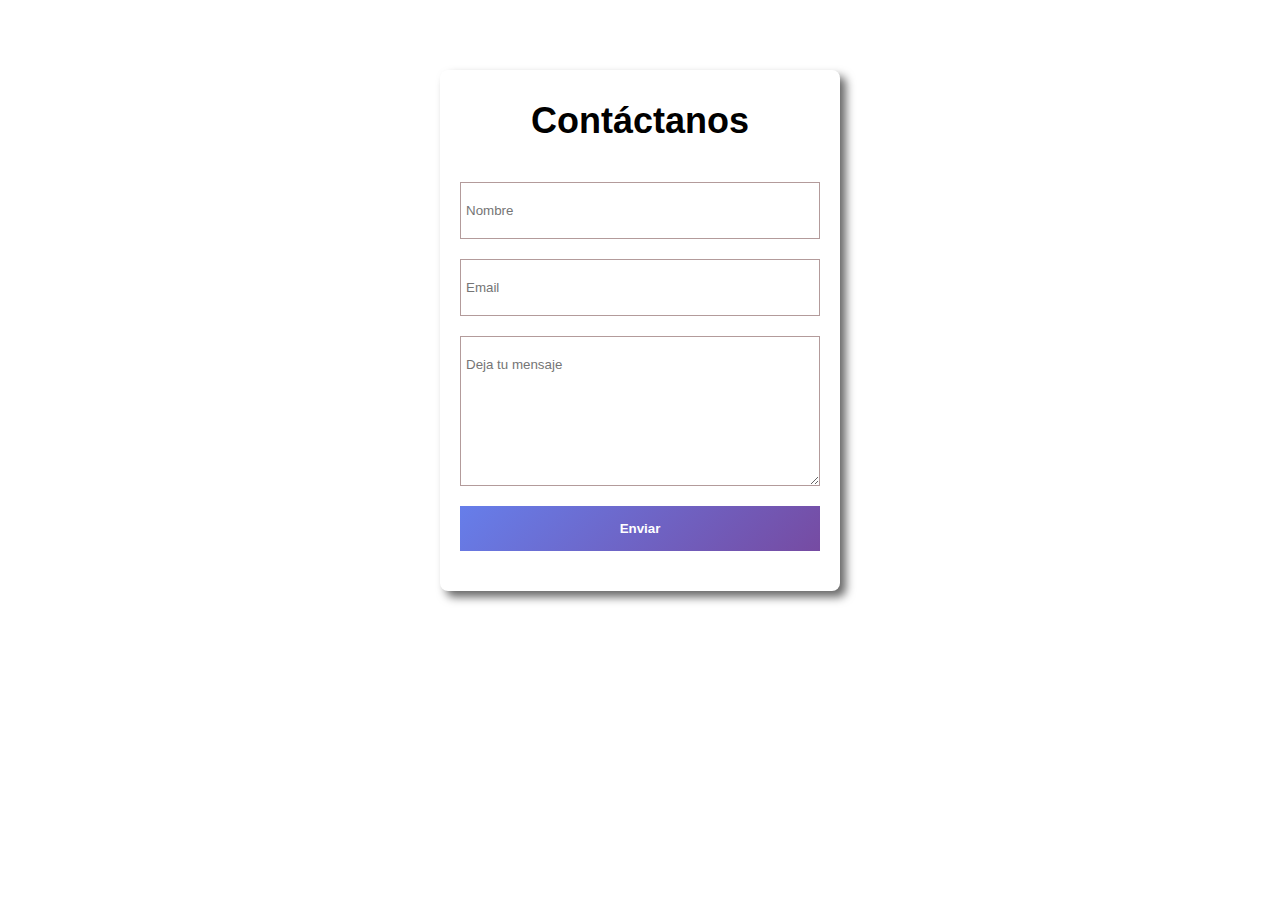
==== david-Concactado/index.html @ 4904a08d "Subiendo Carpeta david-Concactado" ====
<!DOCTYPE html>
<html>
<head>
    <meta charset="UTF-8">
    <meta name="viewport" content="width=device-width, initial-scale=1.0">
    <link rel="stylesheet" href="style.css">
    <title>david-Contácta</title>
</head>
<body>
    <form class="form">
        <h2 class="form__title">Contáctanos</h2>
        <input type="text" class="form_email input" placeholder="Nombre">
        <input type="email" class="form_email input" placeholder="Email">
        <textarea class="form__message input"placeholder="Deja tu mensaje"></textarea>
        <input type="submit" value="Enviar" class="form__submit">
    </form>
</body>
</html>
---- david-Concactado/style.css ----
@import url('https://fonts.googleapis.com/css2?family=Raleway:ital,wght@0,100..900;1,100..900&family=Rubik+Burned&display=swap');


  
:root{
    --gradient:linear-gradient(135deg, #667eea 0%, #764ba2 100%);
    --gradient1:linear-gradient(135deg, #667eea86 0%, #764ba28e 100%);
    --url-imag:url("img/rosa-formas-curvas.jpg");
    --box-shadow:6px 6px 10px rgb(0,0,0,.6);
    --width:100%;
    --radius:8px;

}
*{
    margin: 0;
    padding: 0;
    box-sizing: border-box;
}

body{
    min-width: 100vh;
    background-image: var(--url-imag);
    background-size: cover;
    background-position: center;
    /* font-family: "Rubik Burned", system-ui; */
    font-family: sans-serif; 
    font-weight: 400;
    font-style: normal;
    font-size: 24px;
    
}

.form{
    width: 400px;
    background: #fff;
    margin: 70px auto;
    padding: 30px 20px 40px 20px;
    text-align: center;
    border-radius: var(--radius);
    box-shadow: var(--box-shadow);
    overflow: hidden;
}

.input{
    width: var(--width);
    padding: 20px 5px;
    display: block;
    margin-bottom: 20px;
    border: 1px solid #b39b9b;
    outline: none;
}

.form__title{
    margin-bottom: 40px;

}

.form__message{
    /* font-family: "Rubik Burned", system-ui; */
    font-family: sans-serif;
    max-width:var(--width);
    min-width: var(--width);
    min-height: 150px;
    max-height: 150px;
}

.form__submit{
    display: block;
    width: var(--width);
    background-image: var(--gradient);
    padding: 15px 30px;
    border: none;
    color: #fff;
    font-weight: 700;
    cursor: pointer;

}

.form__submit:hove{
    background-image: var(--gradient1);
    transition: background-image .3s;

}

@media screen and (max-width:768px){
    body{
        padding: 60px 0;
        background-repeat: no-repeat;
    }
    .form{
        margin: 0 auto;
    }
    
}


@media screen and (max-width:400px){
    body{
        padding: 40px 0;
    }
    .form{
        width: 90%;

    }
    .form__title{
        font-size: 1.5rem;
    }
    .form__submit{
        font-size: 16px;
    }

}
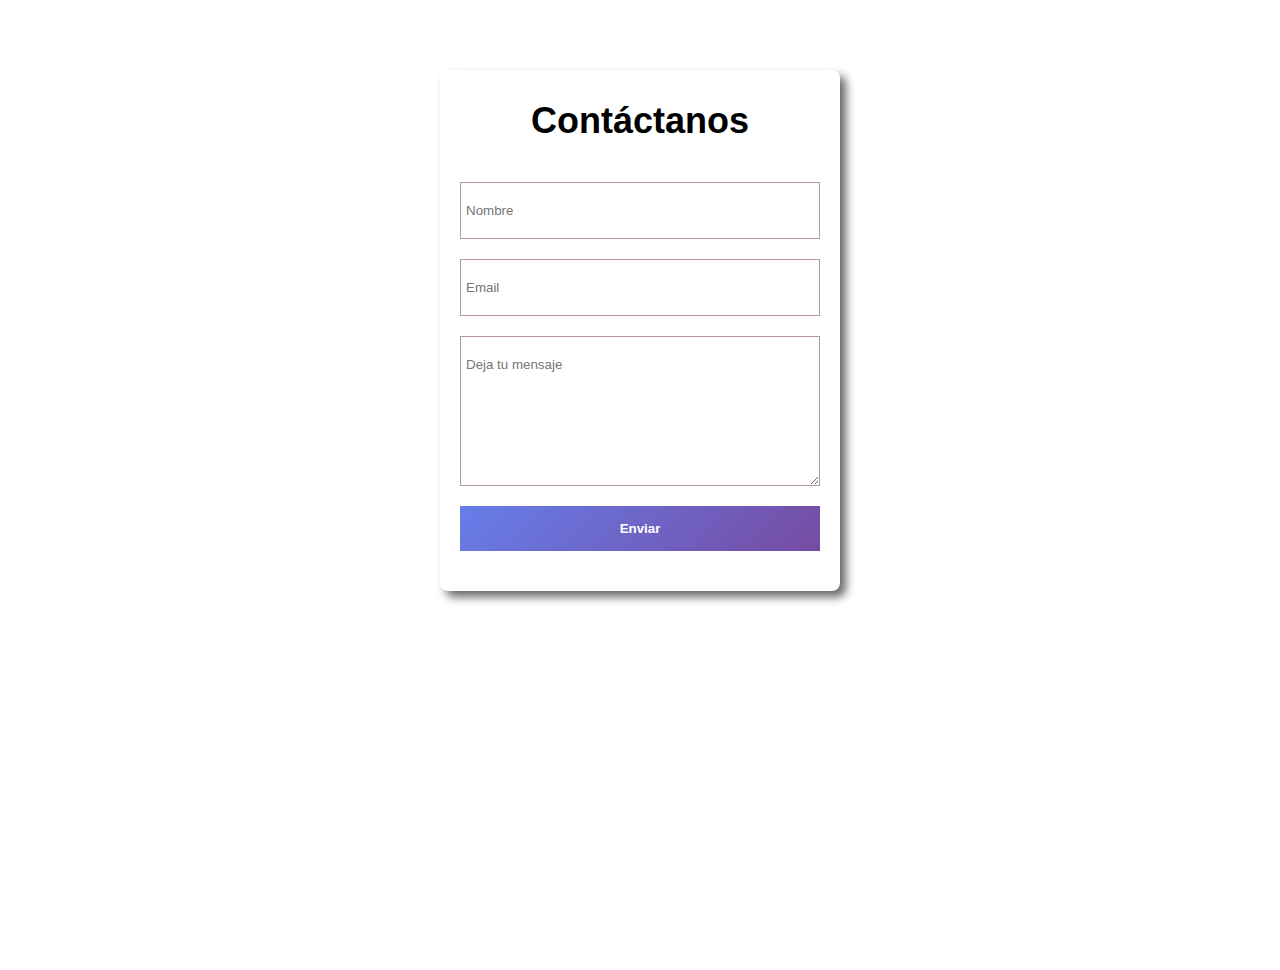
==== commit 69c6bfd8: "Update index.html" ====
--- a/david-Concactado/index.html
+++ b/david-Concactado/index.html
@@ -9,7 +9,7 @@
 <body>
     <form class="form">
         <h2 class="form__title">Contáctanos</h2>
-        <input type="text" class="form_email input" placeholder="Nombre">
+        <input type="text" class="form_name input" placeholder="Nombre">
         <input type="email" class="form_email input" placeholder="Email">
         <textarea class="form__message input"placeholder="Deja tu mensaje"></textarea>
         <input type="submit" value="Enviar" class="form__submit">
--- a/david-Concactado/style.css
+++ b/david-Concactado/style.css
@@ -18,10 +18,11 @@
 }
 
 body{
-    min-width: 100vh;
+    min-height: 100vh;
     background-image: var(--url-imag);
     background-size: cover;
     background-position: center;
+    background-repeat: no-repeat;
     /* font-family: "Rubik Burned", system-ui; */
     font-family: sans-serif; 
     font-weight: 400;
